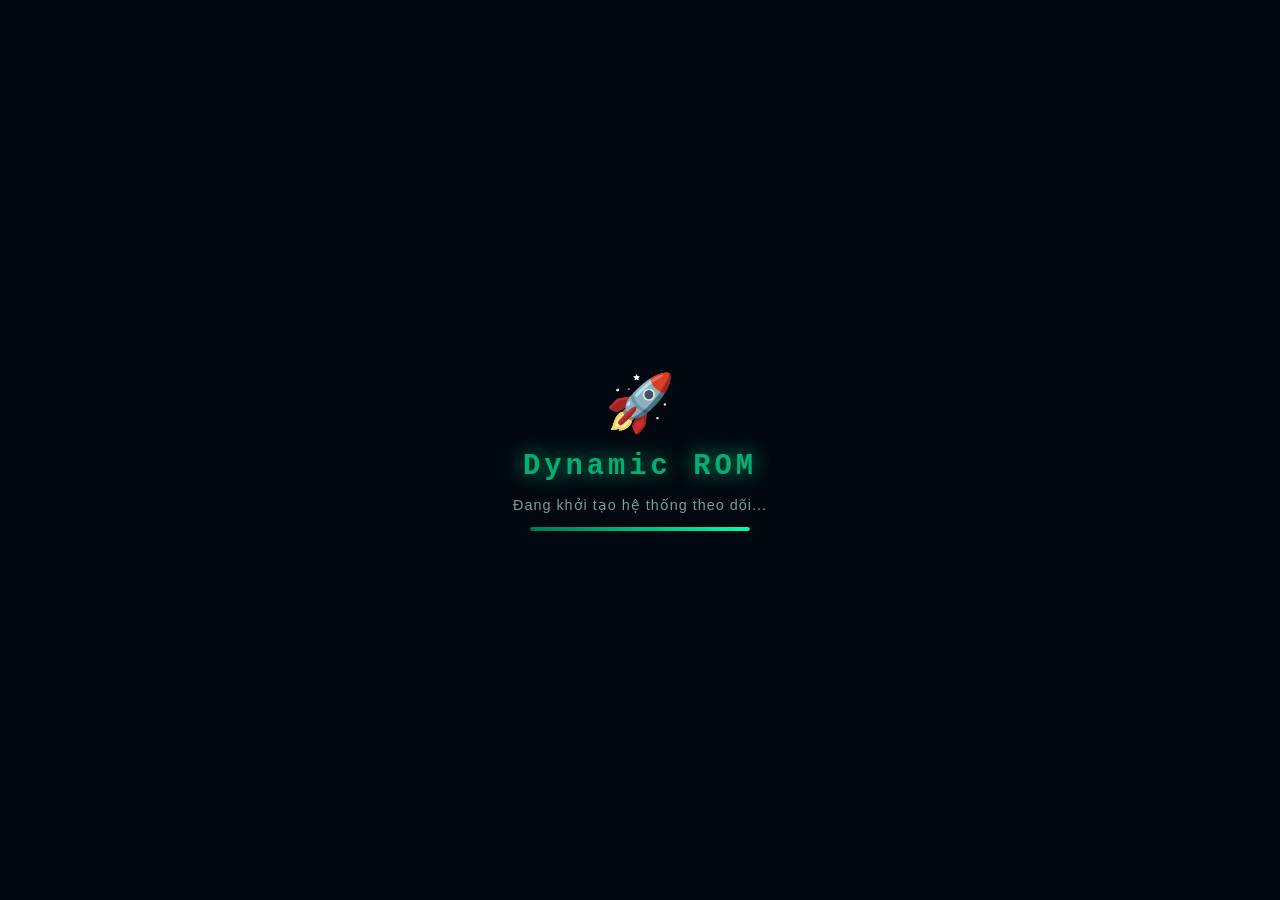
==== game/game_dynamic.html @ 0cbe6ea8 "Add project files." ====
<!DOCTYPE html>
<html lang="vi">
	<head>
		<meta charset="UTF-8" />
		<meta name="viewport" content="width=device-width, initial-scale=1.0" />
		<title>Phi Thuyền Không Gian – Dynamic ROM</title>
		<link rel="stylesheet" href="style.css" />
	</head>
	<body>

		<!-- ═══════════════════════════════════════════
       GAME CANVAS
  ══════════════════════════════════════════════ -->
		<canvas id="gameCanvas"></canvas>

		<!-- ═══════════════════════════════════════════
       MÀNG HÌNH TỔNG KẾT (Overlay – mặc định ẩn)
  ══════════════════════════════════════════════ -->
		<div id="summaryOverlay" class="hidden">

			<div class="summary-card">

				<!-- Header -->
				<div class="summary-header">
					<div class="header-icon">
						<svg viewBox="0 0 40 40" fill="none" xmlns="http://www.w3.org/2000/svg">
							<circle cx="20" cy="20" r="18" stroke="#00b074" stroke-width="2"/>
							<path d="M12 20h4l3-7 4 14 3-10 3 3h4" stroke="#00b074" stroke-width="2"
								  stroke-linecap="round" stroke-linejoin="round"/>
						</svg>
					</div>
					<div>
						<h1 class="summary-title">Kết Quả Phục Hồi</h1>
						<p class="summary-subtitle">Dynamic ROM – RehabTrack System</p>
					</div>
					<div class="session-badge">PHIÊN HOÀN TẤT</div>
				</div>

				<!-- Divider -->
				<div class="divider"></div>

				<!-- Stats Grid -->
				<div class="stats-grid">

					<div class="stat-card accent">
						<div class="stat-icon">🏆</div>
						<div class="stat-label">Điểm Số</div>
						<div class="stat-value" id="res-score">0</div>
						<div class="stat-unit">pts</div>
					</div>

					<div class="stat-card">
						<div class="stat-icon">🔄</div>
						<div class="stat-label">Số Lần Lặp</div>
						<div class="stat-value" id="res-reps">0</div>
						<div class="stat-unit">reps</div>
					</div>

					<div class="stat-card">
						<div class="stat-icon">📈</div>
						<div class="stat-label">Peak ROM</div>
						<div class="stat-value" id="res-peak">0°</div>
						<div class="stat-unit">góc tối đa</div>
					</div>

					<div class="stat-card">
						<div class="stat-icon">📊</div>
						<div class="stat-label">ROM Trung Bình</div>
						<div class="stat-value" id="res-avg">0°</div>
						<div class="stat-unit">trung bình</div>
					</div>

					<div class="stat-card">
						<div class="stat-icon">⏱️</div>
						<div class="stat-label">Thời Gian</div>
						<div class="stat-value" id="res-time">0s</div>
						<div class="stat-unit">phiên</div>
					</div>

					<div class="stat-card">
						<div class="stat-icon">⭐</div>
						<div class="stat-label">Đánh Giá</div>
						<div class="stat-value" id="res-grade">–</div>
						<div class="stat-unit">mức độ</div>
					</div>

				</div>

				<!-- ROM Progress Bar -->
				<div class="rom-progress-section">
					<div class="rom-label">
						<span>Tiến Độ ROM</span>
						<span id="res-rom-pct">0%</span>
					</div>
					<div class="rom-bar-track">
						<div class="rom-bar-fill" id="res-rom-bar"></div>
						<div class="rom-bar-target" id="res-rom-target"></div>
					</div>
					<div class="rom-bar-marks">
						<span>0°</span>
						<span>70°</span>
						<span>140°</span>
					</div>
				</div>

				<!-- Divider -->
				<div class="divider"></div>

				<!-- Actions -->
				<div class="action-row">
					<button onclick="restartGame()">Chơi Lại</button>
						↺ Chơi Lại
					<button class="btn-primary" id="exportBtn" onclick="exportData()">
						<svg viewBox="0 0 20 20" fill="none" xmlns="http://www.w3.org/2000/svg" width="18" height="18">
							<path d="M10 2v10m0 0l-3-3m3 3l3-3M4 14v2a2 2 0 002 2h8a2 2 0 002-2v-2"
								  stroke="currentColor" stroke-width="1.8" stroke-linecap="round" stroke-linejoin="round"/>
						</svg>
						Xuất Dữ Liệu Bệnh Án
					</button>
				</div>

				<!-- Export feedback -->
				<div id="exportFeedback" class="export-feedback hidden">
					✓ Dữ liệu đã được gửi thành công về hệ thống
				</div>

			</div>
		</div>

		<!-- ═══════════════════════════════════════════
       LOADING SCREEN
  ══════════════════════════════════════════════ -->
		<div id="loadingScreen">
			<div class="loading-content">
				<div class="loading-ship">🚀</div>
				<h2>Dynamic ROM</h2>
				<p>Đang khởi tạo hệ thống theo dõi...</p>
				<div class="loading-bar">
					<div class="loading-fill"></div>
				</div>
			</div>
		</div>

		<script src="game_dynamic.js"></script>
	</body>
</html>
---- game/style.css ----
﻿/* ═══════════════════════════════════════════════════════════════
   RESET & BASE
═══════════════════════════════════════════════════════════════ */
*, *::before, *::after {
  margin: 0;
  padding: 0;
  box-sizing: border-box;
}

:root {
  --accent:       #00b074;
  --accent-glow:  #00ffaa;
  --accent-dark:  #007a50;
  --bg-deep:      #020810;
  --bg-card:      #0d1b2a;
  --bg-card2:     #112233;
  --border:       rgba(0, 176, 116, 0.25);
  --border-light: rgba(255,255,255,0.07);
  --text-primary: #e8f4f0;
  --text-muted:   #7a9e90;
  --danger:       #ff4757;
  --warning:      #ffa502;
  --info:         #1e90ff;
  --gold:         #ffd700;

  --font-display: 'Courier New', 'Lucida Console', monospace;
  --font-body:    'Segoe UI', 'Helvetica Neue', Arial, sans-serif;

  --radius-sm:  6px;
  --radius-md:  12px;
  --radius-lg:  20px;
  --shadow-glow: 0 0 24px rgba(0,176,116,.35), 0 8px 32px rgba(0,0,0,.6);
}

html, body {
  width: 100%;
  height: 100%;
  overflow: hidden;
  background: var(--bg-deep);
  color: var(--text-primary);
  font-family: var(--font-body);
  -webkit-font-smoothing: antialiased;
}

/* ═══════════════════════════════════════════════════════════════
   CANVAS
═══════════════════════════════════════════════════════════════ */
#gameCanvas {
  display: block;
  width: 100vw;
  height: 100vh;
  cursor: crosshair;
}

/* ═══════════════════════════════════════════════════════════════
   UTILITY
═══════════════════════════════════════════════════════════════ */
.hidden { display: none !important; }

/* ═══════════════════════════════════════════════════════════════
   LOADING SCREEN
═══════════════════════════════════════════════════════════════ */
#loadingScreen {
  position: fixed;
  inset: 0;
  background: var(--bg-deep);
  display: flex;
  align-items: center;
  justify-content: center;
  z-index: 200;
  transition: opacity .6s ease;
}

#loadingScreen.fade-out {
  opacity: 0;
  pointer-events: none;
}

.loading-content {
  text-align: center;
  display: flex;
  flex-direction: column;
  align-items: center;
  gap: 14px;
}

.loading-ship {
  font-size: 3.5rem;
  animation: rocketBounce 1s ease-in-out infinite alternate;
}

@keyframes rocketBounce {
  from { transform: translateY(0) rotate(-5deg); }
  to   { transform: translateY(-16px) rotate(5deg); }
}

.loading-content h2 {
  font-family: var(--font-display);
  font-size: 1.8rem;
  color: var(--accent);
  letter-spacing: 4px;
  text-shadow: 0 0 20px var(--accent);
}

.loading-content p {
  color: var(--text-muted);
  font-size: .9rem;
  letter-spacing: 1px;
}

.loading-bar {
  width: 220px;
  height: 4px;
  background: rgba(255,255,255,.08);
  border-radius: 99px;
  overflow: hidden;
}

.loading-fill {
  height: 100%;
  width: 0%;
  background: linear-gradient(90deg, var(--accent-dark), var(--accent-glow));
  border-radius: 99px;
  animation: loadProgress 1.8s ease-in-out forwards;
  box-shadow: 0 0 8px var(--accent-glow);
}

@keyframes loadProgress {
  0%   { width: 0%; }
  70%  { width: 80%; }
  100% { width: 100%; }
}

/* ═══════════════════════════════════════════════════════════════
   SUMMARY OVERLAY (backdrop)
═══════════════════════════════════════════════════════════════ */
#summaryOverlay {
  position: fixed;
  inset: 0;
  background: rgba(2, 8, 16, 0.88);
  backdrop-filter: blur(12px) saturate(0.7);
  display: flex;
  align-items: center;
  justify-content: center;
  z-index: 100;
  animation: overlayIn .4s ease;
}

@keyframes overlayIn {
  from { opacity: 0; }
  to   { opacity: 1; }
}

/* ═══════════════════════════════════════════════════════════════
   SUMMARY CARD
═══════════════════════════════════════════════════════════════ */
.summary-card {
  background: linear-gradient(145deg, #0d1b2a, #0a1520);
  border: 1px solid var(--border);
  border-radius: var(--radius-lg);
  padding: 32px 36px;
  max-width: 640px;
  width: calc(100vw - 40px);
  max-height: calc(100vh - 40px);
  overflow-y: auto;
  box-shadow: var(--shadow-glow);
  animation: cardSlide .4s cubic-bezier(.22,1,.36,1);
  scrollbar-width: thin;
  scrollbar-color: var(--accent-dark) transparent;
}

.summary-card::-webkit-scrollbar { width: 4px; }
.summary-card::-webkit-scrollbar-thumb {
  background: var(--accent-dark);
  border-radius: 99px;
}

@keyframes cardSlide {
  from { transform: translateY(24px) scale(.97); opacity: 0; }
  to   { transform: translateY(0)    scale(1);   opacity: 1; }
}

/* ─── Header ─── */
.summary-header {
  display: flex;
  align-items: center;
  gap: 14px;
  margin-bottom: 4px;
}

.header-icon svg {
  width: 40px;
  height: 40px;
  filter: drop-shadow(0 0 8px var(--accent));
}

.summary-title {
  font-family: var(--font-display);
  font-size: 1.35rem;
  color: var(--text-primary);
  letter-spacing: 2px;
  line-height: 1.2;
}

.summary-subtitle {
  font-size: .72rem;
  color: var(--text-muted);
  letter-spacing: 1px;
  margin-top: 2px;
}

.session-badge {
  margin-left: auto;
  background: linear-gradient(135deg, var(--accent-dark), var(--accent));
  color: #fff;
  font-size: .65rem;
  font-weight: 700;
  letter-spacing: 1.5px;
  padding: 4px 10px;
  border-radius: 99px;
  white-space: nowrap;
  box-shadow: 0 0 14px rgba(0,176,116,.45);
}

/* ─── Divider ─── */
.divider {
  height: 1px;
  background: linear-gradient(90deg,
    transparent,
    rgba(0,176,116,.4) 30%,
    rgba(0,176,116,.4) 70%,
    transparent
  );
  margin: 18px 0;
}

/* ═══════════════════════════════════════════════════════════════
   STATS GRID
═══════════════════════════════════════════════════════════════ */
.stats-grid {
  display: grid;
  grid-template-columns: repeat(3, 1fr);
  gap: 12px;
  margin-bottom: 20px;
}

.stat-card {
  background: rgba(255,255,255,.03);
  border: 1px solid var(--border-light);
  border-radius: var(--radius-md);
  padding: 14px 12px;
  display: flex;
  flex-direction: column;
  align-items: center;
  text-align: center;
  transition: border-color .25s, transform .25s;
  position: relative;
  overflow: hidden;
}

.stat-card::before {
  content: '';
  position: absolute;
  inset: 0;
  background: linear-gradient(135deg, rgba(0,176,116,.04), transparent);
  pointer-events: none;
}

.stat-card:hover {
  border-color: rgba(0,176,116,.4);
  transform: translateY(-2px);
}

.stat-card.accent {
  border-color: rgba(0,176,116,.5);
  background: rgba(0,176,116,.07);
}

.stat-card.accent .stat-value {
  color: var(--accent-glow);
  text-shadow: 0 0 16px var(--accent);
}

.stat-icon {
  font-size: 1.3rem;
  margin-bottom: 6px;
}

.stat-label {
  font-size: .68rem;
  color: var(--text-muted);
  letter-spacing: .8px;
  text-transform: uppercase;
  margin-bottom: 4px;
}

.stat-value {
  font-family: var(--font-display);
  font-size: 1.6rem;
  font-weight: 700;
  color: var(--text-primary);
  line-height: 1;
}

.stat-unit {
  font-size: .62rem;
  color: var(--text-muted);
  margin-top: 3px;
  letter-spacing: .5px;
}

/* ═══════════════════════════════════════════════════════════════
   ROM PROGRESS
═══════════════════════════════════════════════════════════════ */
.rom-progress-section {
  margin-bottom: 4px;
}

.rom-label {
  display: flex;
  justify-content: space-between;
  font-size: .75rem;
  color: var(--text-muted);
  margin-bottom: 8px;
  letter-spacing: .5px;
}

#res-rom-pct {
  color: var(--accent);
  font-weight: 700;
  font-family: var(--font-display);
}

.rom-bar-track {
  height: 10px;
  background: rgba(255,255,255,.05);
  border-radius: 99px;
  overflow: visible;
  position: relative;
  border: 1px solid var(--border-light);
}

.rom-bar-fill {
  height: 100%;
  width: 0%;
  background: linear-gradient(90deg, var(--accent-dark), var(--accent-glow));
  border-radius: 99px;
  transition: width .8s cubic-bezier(.22,1,.36,1);
  box-shadow: 0 0 10px rgba(0,255,170,.4);
  position: relative;
}

.rom-bar-fill::after {
  content: '';
  position: absolute;
  right: 0;
  top: 50%;
  transform: translateY(-50%);
  width: 14px;
  height: 14px;
  background: var(--accent-glow);
  border-radius: 50%;
  box-shadow: 0 0 12px var(--accent-glow);
}

.rom-bar-target {
  position: absolute;
  top: -4px;
  height: 18px;
  width: 2px;
  background: var(--warning);
  border-radius: 1px;
  box-shadow: 0 0 8px var(--warning);
}

.rom-bar-marks {
  display: flex;
  justify-content: space-between;
  font-size: .6rem;
  color: rgba(255,255,255,.25);
  margin-top: 4px;
}

/* ═══════════════════════════════════════════════════════════════
   BUTTONS
═══════════════════════════════════════════════════════════════ */
.action-row {
  display: flex;
  gap: 12px;
  align-items: center;
  justify-content: flex-end;
  flex-wrap: wrap;
}

.btn-primary,
.btn-secondary {
  display: inline-flex;
  align-items: center;
  gap: 8px;
  padding: 11px 22px;
  border-radius: var(--radius-md);
  font-size: .85rem;
  font-weight: 600;
  letter-spacing: .5px;
  cursor: pointer;
  border: none;
  transition: all .2s ease;
  text-decoration: none;
  white-space: nowrap;
}

.btn-primary {
  background: linear-gradient(135deg, var(--accent-dark), var(--accent));
  color: #fff;
  box-shadow: 0 4px 20px rgba(0,176,116,.35);
}

.btn-primary:hover {
  background: linear-gradient(135deg, var(--accent), var(--accent-glow));
  box-shadow: 0 4px 28px rgba(0,255,170,.5);
  transform: translateY(-1px);
}

.btn-primary:active { transform: translateY(1px); }

.btn-secondary {
  background: rgba(255,255,255,.05);
  color: var(--text-muted);
  border: 1px solid var(--border-light);
}

.btn-secondary:hover {
  background: rgba(255,255,255,.1);
  color: var(--text-primary);
  border-color: rgba(255,255,255,.2);
}

/* ─── Export feedback ─── */
.export-feedback {
  margin-top: 12px;
  text-align: center;
  font-size: .8rem;
  color: var(--accent);
  letter-spacing: .5px;
  padding: 8px;
  background: rgba(0,176,116,.1);
  border: 1px solid rgba(0,176,116,.3);
  border-radius: var(--radius-sm);
  animation: fadeIn .3s ease;
}

@keyframes fadeIn {
  from { opacity: 0; transform: translateY(4px); }
  to   { opacity: 1; transform: translateY(0); }
}

/* ═══════════════════════════════════════════════════════════════
   RESPONSIVE
═══════════════════════════════════════════════════════════════ */
@media (max-width: 500px) {
  .stats-grid { grid-template-columns: repeat(2, 1fr); }
  .summary-card { padding: 22px 18px; }
  .summary-title { font-size: 1.1rem; }
  .session-badge { display: none; }
}
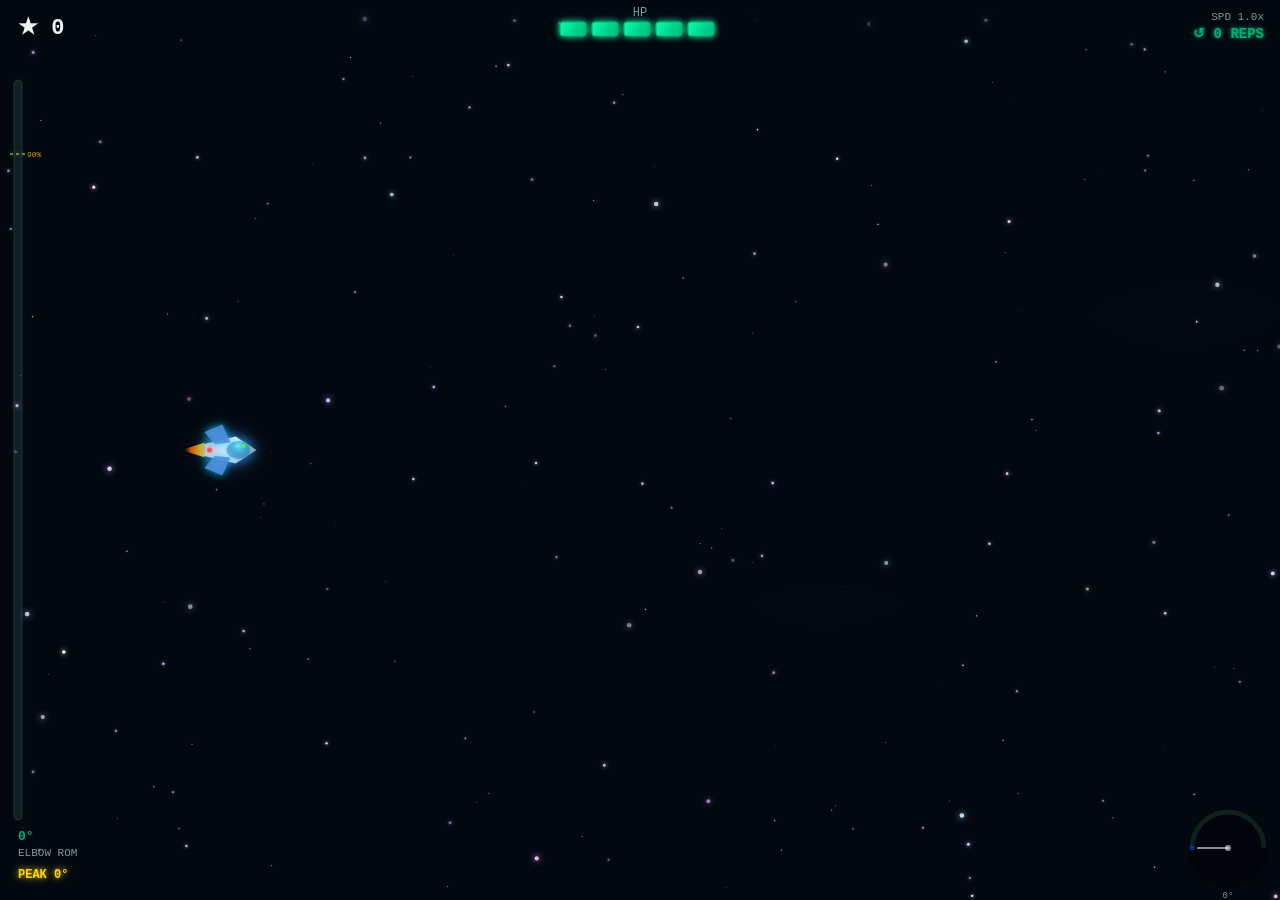
==== commit 23d9733b: "sửa game+thêm cccd" ====
--- a/game/game_dynamic.html
+++ b/game/game_dynamic.html
@@ -8,14 +8,12 @@
 	</head>
 	<body>
 
-		<!-- ═══════════════════════════════════════════
-       GAME CANVAS
-  ══════════════════════════════════════════════ -->
+		<!--
+       GAME CANVAS -->
 		<canvas id="gameCanvas"></canvas>
 
-		<!-- ═══════════════════════════════════════════
-       MÀNG HÌNH TỔNG KẾT (Overlay – mặc định ẩn)
-  ══════════════════════════════════════════════ -->
+		<!--
+       MÀNG HÌNH TỔNG KẾT (Overlay – mặc định ẩn) -->
 		<div id="summaryOverlay" class="hidden">
 
 			<div class="summary-card">
@@ -108,14 +106,8 @@
 
 				<!-- Actions -->
 				<div class="action-row">
-					<button onclick="restartGame()">Chơi Lại</button>
+					<button class="btn-primary" onclick="restartGame()">
 						↺ Chơi Lại
-					<button class="btn-primary" id="exportBtn" onclick="exportData()">
-						<svg viewBox="0 0 20 20" fill="none" xmlns="http://www.w3.org/2000/svg" width="18" height="18">
-							<path d="M10 2v10m0 0l-3-3m3 3l3-3M4 14v2a2 2 0 002 2h8a2 2 0 002-2v-2"
-								  stroke="currentColor" stroke-width="1.8" stroke-linecap="round" stroke-linejoin="round"/>
-						</svg>
-						Xuất Dữ Liệu Bệnh Án
 					</button>
 				</div>
 
@@ -127,9 +119,8 @@
 			</div>
 		</div>
 
-		<!-- ═══════════════════════════════════════════
-       LOADING SCREEN
-  ══════════════════════════════════════════════ -->
+		<!--
+       LOADING SCREEN -->
 		<div id="loadingScreen">
 			<div class="loading-content">
 				<div class="loading-ship">🚀</div>
